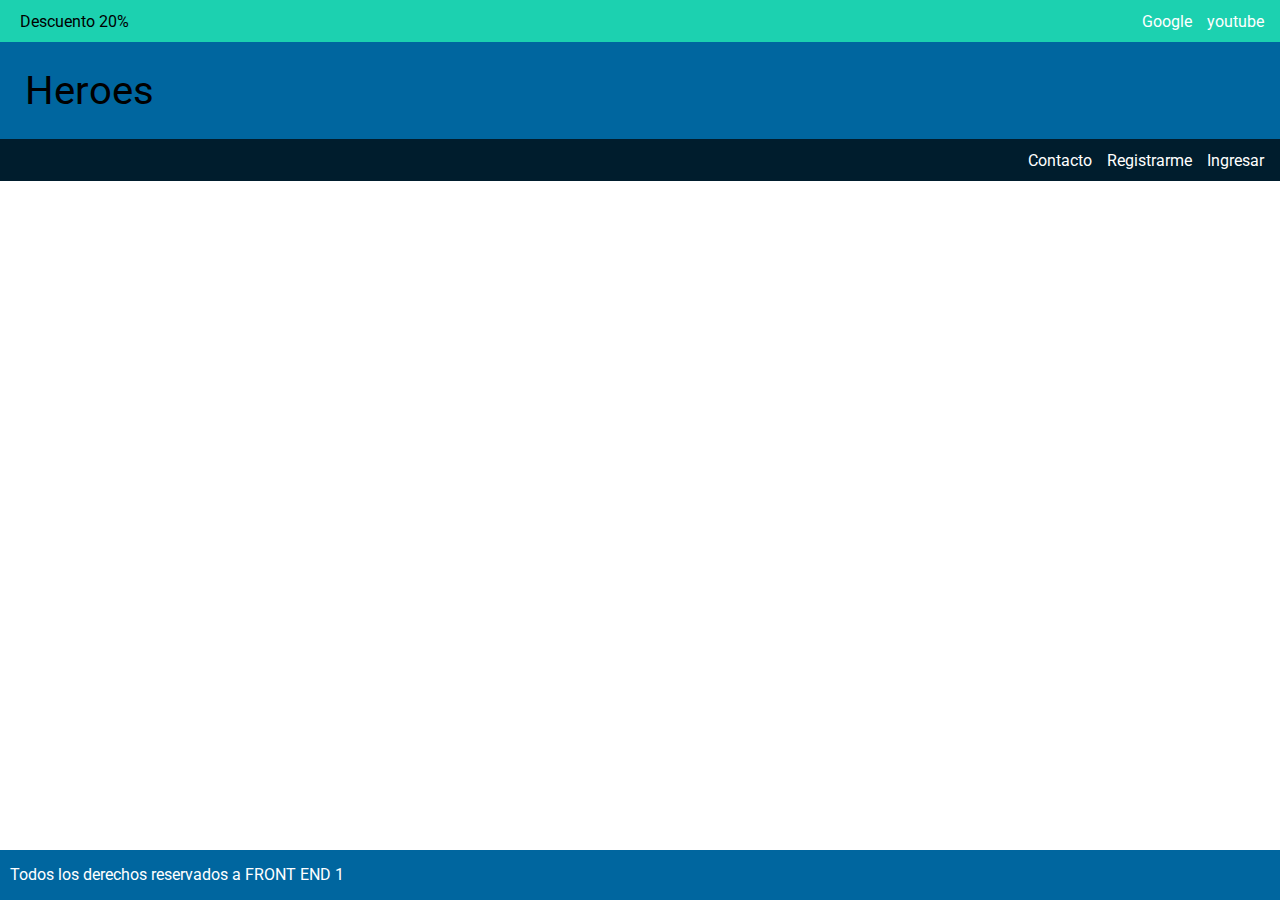
==== contacto.html @ 42bb9ef6 "Creeación de contacto.html - Está vacio" ====
<!DOCTYPE html>
<html lang="en">
  <head>
    <meta charset="UTF-8" />
    <meta http-equiv="X-UA-Compatible" content="IE=edge" />
    <meta name="viewport" content="width=device-width, initial-scale=1.0" />
    <title>Clase 16 - Formularios</title>
    <link href="css/style.css" rel="stylesheet" />
  </head>

  <body>
    <header class="header">
      <ul class="header__disscount">
        <li class="header__disscount__subtitle">Descuento 20%</li>
        <li>
          <a href="www.google.com" target="_blank" class="header__item"
            >Google</a
          >
        </li>
        <li>
          <a href="www.youtube.com" target="_blank" class="header__item"
            >youtube</a
          >
        </li>
      </ul>
      <h1 class="header__title">Heroes</h1>
      <ol class="header__contact">
        <li>
          <a href="contacto.html" target="_blank" class="header__item"
            >Contacto</a
          >
        </li>
        <li>
          <a href="reg.htm" target="_blank" class="header__item">Registrarme</a>
        </li>
        <li>
          <a href="ingresar.htm" target="_blank" class="header__item"
            >Ingresar</a
          >
        </li>
      </ol>
    </header>
    <main></main>
    <footer class="footer">
      <span>Todos los derechos reservados a FRONT END 1</span>
    </footer>
  </body>
</html>
---- css/style.css ----
@import url('https://fonts.googleapis.com/css2?family=Roboto:ital,wght@0,300;0,400;0,700;1,300;1,400;1,700&display=swap');

:root {
  --color-primary:  #00669F;
  --color-secodary: #1CD1B0;
  --color-terciary: #F3F3F3;
  --color-four:     #001D2D;
}

*{
  padding: 0;
  margin: 0;
  box-sizing: border-box;
}

body{
  background-color: #fff;
  font-size: 1rem;
  font-family: 'Roboto', sans-serif;
}

.header{
    background-color: var(--color-primary);
    box-shadow: 0px 10px 7px rgba(0, 0, 0, 0.25);
    height: 140px;
    position: sticky;
    top: 0;
    width: 100%;
    z-index: 10;
}
.header__disscount{
  font-weight: normal;
  background-color:var(--color-secodary);
  display: flex;
  justify-content: flex-end;
  gap:15px;
  padding-right: 1rem;
  height: 30%;
  list-style: none;
  align-items: center;
}

.header__disscount__subtitle{
  flex-grow: 0.98;
}

.header__disscount span{
  font-size: 17px; /* 1.063rem*/
  font-weight: normal;
  display: inline-block;
  margin: 10px;
}
.header__title{
  font-size: 40px; /* 2.5rem */
  font-weight: normal;
  line-height: 47px;
  margin: 25px 0px 25px 25px;
}
.header__contact{
  font-weight: normal;
  background-color:var(--color-four);
  display: flex;
  justify-content: flex-end;
  gap:15px;
  padding-right: 1rem;
  height: 30%;
  list-style: none;
  align-items: center;
}
.header__item{
color: white;
text-decoration: none;
font-size: 16px;
}
.heroes{
  align-content: center;
  display: inline-flex;
  flex-flow: row wrap;
  gap: 30px;
  justify-content: center;
  width: 100%;
  padding: 5%;
}
.card{
  background-color: var(--color-terciary);
  border-radius: 16px 16px 0px 0px;
  display: flex;
  flex-direction: column;
  height: 529px;
  position: relative;
  width: 300px;
 
}
.card__header{
  width: 100%;
  height: 194px;
}
.card__hart{
  position: absolute;
  top: 3%;
  left: 5%;
}
.card__body{
  font-weight: normal;
  text-align: center;
  position: relative;
}
.card__avatar{
  border-radius: 50%;
  position: absolute;
  left: 30%;
  top: -25%;
}
.card__title{
  font-size: 30px; /* 1.8rem*/
  font-weight: inherit;
  line-height: 35px;
  margin-top: 70px;
  text-align: inherit;
}

.card__body p{
  font-size: 16px; /*1rem*/
  padding: 16px; /*1 rem*/
  text-align: left;
}
.card__button{
  background-color: var(--color-primary);
  color: #fff;
  display: inline-block;
  font-size: 15px;
  margin: 10px auto;
  padding: 16px;
  width: 128px;
}
.footer{
  background-color: var(--color-primary);
  height: 50px;
  padding-left: 10px;
  position: fixed;
  bottom: 0;
  width: 100%;
}
.footer span{
  color: #fff;
  font-size: 16px;
  line-height: 50px;
  vertical-align: middle;
  
}
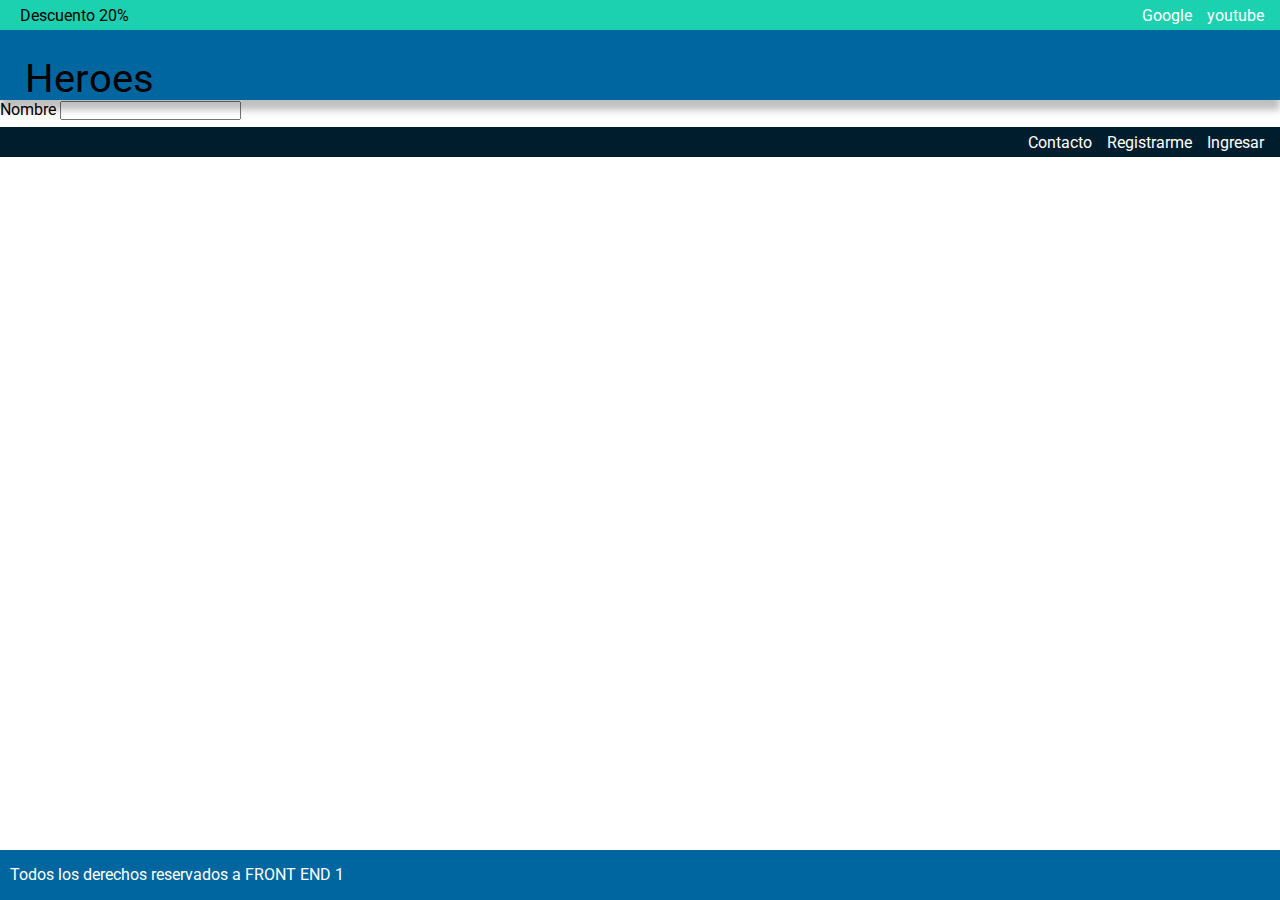
==== commit 94d85210: "Modificación de contaco.html" ====
--- a/contacto.html
+++ b/contacto.html
@@ -40,7 +40,13 @@
         </li>
       </ol>
     </header>
-    <main></main>
+    <main>
+        <form>
+          <label for="nombre">Nombre</label>
+          <input type="text" name="nombre" id="nombre">
+        </form>
+
+    </main>
     <footer class="footer">
       <span>Todos los derechos reservados a FRONT END 1</span>
     </footer>
--- a/css/style.css
+++ b/css/style.css
@@ -22,7 +22,7 @@
 .header{
     background-color: var(--color-primary);
     box-shadow: 0px 10px 7px rgba(0, 0, 0, 0.25);
-    height: 140px;
+    height: 100px;
     position: sticky;
     top: 0;
     width: 100%;
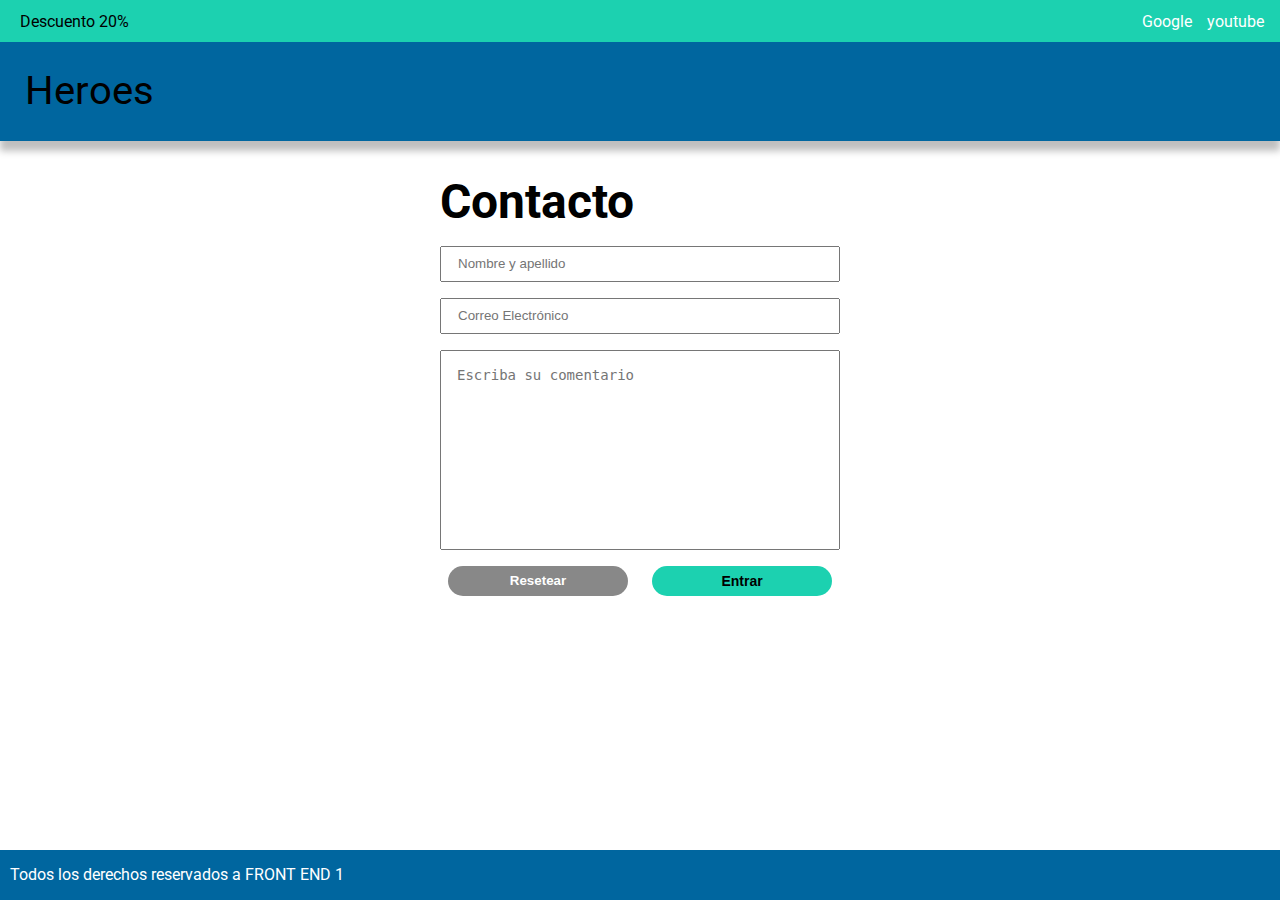
==== commit cb4d926a: "Creación de formulario en Contacto" ====
--- a/contacto.html
+++ b/contacto.html
@@ -24,28 +24,37 @@
         </li>
       </ul>
       <h1 class="header__title">Heroes</h1>
-      <ol class="header__contact">
-        <li>
-          <a href="contacto.html" target="_blank" class="header__item"
-            >Contacto</a
-          >
-        </li>
-        <li>
-          <a href="reg.htm" target="_blank" class="header__item">Registrarme</a>
-        </li>
-        <li>
-          <a href="ingresar.htm" target="_blank" class="header__item"
-            >Ingresar</a
-          >
-        </li>
-      </ol>
     </header>
-    <main>
-        <form>
-          <label for="nombre">Nombre</label>
-          <input type="text" name="nombre" id="nombre">
-        </form>
+    <main class="main">
+      <form class="main__form">
+        <label class="form_title">Contacto</label>
+        <input
+          type="text"
+          name="nombre"
+          id="nombre"
+          placeholder="Nombre y apellido"
+          class="form__item"
+        />
 
+        <input
+          type="email"
+          name="email"
+          id="email"
+          placeholder="Correo Electrónico"
+          class="form__item"
+        />
+
+        <textarea
+          name="comentario"
+          id="comentario"
+          placeholder="Escriba su comentario"
+          class="form__comment"
+          resize:none
+        ></textarea>
+
+        <button type="reset" class="button__reset">Resetear</button>
+        <button type="submit" class="button__in">Entrar</button>
+      </form>
     </main>
     <footer class="footer">
       <span>Todos los derechos reservados a FRONT END 1</span>
--- a/css/style.css
+++ b/css/style.css
@@ -1,78 +1,79 @@
-@import url('https://fonts.googleapis.com/css2?family=Roboto:ital,wght@0,300;0,400;0,700;1,300;1,400;1,700&display=swap');
+@import url("https://fonts.googleapis.com/css2?family=Roboto:ital,wght@0,300;0,400;0,700;1,300;1,400;1,700&display=swap");
 
 :root {
-  --color-primary:  #00669F;
-  --color-secodary: #1CD1B0;
-  --color-terciary: #F3F3F3;
-  --color-four:     #001D2D;
-}
-
-*{
+  --color-primary: #00669f;
+  --color-secodary: #1cd1b0;
+  --color-terciary: #f3f3f3;
+  --color-four: #001d2d;
+}
+
+* {
   padding: 0;
   margin: 0;
   box-sizing: border-box;
 }
 
-body{
+body {
   background-color: #fff;
   font-size: 1rem;
-  font-family: 'Roboto', sans-serif;
-}
-
-.header{
-    background-color: var(--color-primary);
-    box-shadow: 0px 10px 7px rgba(0, 0, 0, 0.25);
-    height: 100px;
-    position: sticky;
-    top: 0;
-    width: 100%;
-    z-index: 10;
-}
-.header__disscount{
-  font-weight: normal;
-  background-color:var(--color-secodary);
+  font-family: "Roboto", sans-serif;
+}
+
+.header {
+  background-color: var(--color-primary);
+  box-shadow: 0px 10px 7px rgba(0, 0, 0, 0.25);
+  position: sticky;
+  top: 0;
+  height: 8.8rem;
+  width: 100%;
+  z-index: 10;
+}
+.header__disscount {
+  font-weight: normal;
+  background-color: var(--color-secodary);
   display: flex;
   justify-content: flex-end;
-  gap:15px;
+  gap: 15px;
   padding-right: 1rem;
   height: 30%;
   list-style: none;
   align-items: center;
 }
 
-.header__disscount__subtitle{
+.header__disscount__subtitle {
   flex-grow: 0.98;
 }
 
-.header__disscount span{
+.header__disscount span {
   font-size: 17px; /* 1.063rem*/
   font-weight: normal;
   display: inline-block;
   margin: 10px;
 }
-.header__title{
+.header__title {
   font-size: 40px; /* 2.5rem */
   font-weight: normal;
   line-height: 47px;
   margin: 25px 0px 25px 25px;
-}
-.header__contact{
-  font-weight: normal;
-  background-color:var(--color-four);
+  align-items: center;
+}
+.header__contact {
+  font-weight: normal;
+  background-color: var(--color-four);
   display: flex;
   justify-content: flex-end;
-  gap:15px;
+  gap: 15px;
   padding-right: 1rem;
   height: 30%;
   list-style: none;
   align-items: center;
 }
-.header__item{
-color: white;
-text-decoration: none;
-font-size: 16px;
-}
-.heroes{
+.header__item {
+  color: white;
+  text-decoration: none;
+  font-size: 16px;
+}
+.heroes {
   align-content: center;
   display: inline-flex;
   flex-flow: row wrap;
@@ -81,7 +82,7 @@
   width: 100%;
   padding: 5%;
 }
-.card{
+.card {
   background-color: var(--color-terciary);
   border-radius: 16px 16px 0px 0px;
   display: flex;
@@ -89,29 +90,28 @@
   height: 529px;
   position: relative;
   width: 300px;
- 
-}
-.card__header{
+}
+.card__header {
   width: 100%;
   height: 194px;
 }
-.card__hart{
+.card__hart {
   position: absolute;
   top: 3%;
   left: 5%;
 }
-.card__body{
+.card__body {
   font-weight: normal;
   text-align: center;
   position: relative;
 }
-.card__avatar{
+.card__avatar {
   border-radius: 50%;
   position: absolute;
   left: 30%;
   top: -25%;
 }
-.card__title{
+.card__title {
   font-size: 30px; /* 1.8rem*/
   font-weight: inherit;
   line-height: 35px;
@@ -119,12 +119,12 @@
   text-align: inherit;
 }
 
-.card__body p{
+.card__body p {
   font-size: 16px; /*1rem*/
   padding: 16px; /*1 rem*/
   text-align: left;
 }
-.card__button{
+.card__button {
   background-color: var(--color-primary);
   color: #fff;
   display: inline-block;
@@ -133,7 +133,7 @@
   padding: 16px;
   width: 128px;
 }
-.footer{
+.footer {
   background-color: var(--color-primary);
   height: 50px;
   padding-left: 10px;
@@ -141,10 +141,70 @@
   bottom: 0;
   width: 100%;
 }
-.footer span{
+.footer span {
   color: #fff;
   font-size: 16px;
   line-height: 50px;
   vertical-align: middle;
-  
-}
+}
+
+.main__form {
+  position: relative;
+}
+
+.form__item {
+  display: block;
+  height: 30px;
+  width: 400px;
+  padding: 1rem;
+  margin-top: 1rem;
+  margin-bottom: 1rem;
+}
+
+.form_title {
+  font-size: 48px;
+  font-weight: 700;
+}
+
+.button__reset {
+  width: 180px;
+  height: 30px;
+  border-radius: 15px;
+  position: absolute;
+  left: 2%;
+  background-color: #888888;
+  border: none;
+  color: white;
+  font-weight: 700;
+}
+
+.button__in {
+  width: 180px;
+  height: 30px;
+  border-radius: 15px;
+  position: absolute;
+  right: 2%;
+  background-color: #1cd1b0;
+  border: none;
+  color: black;
+  font-weight: 700;
+  font-size: 14px;
+}
+
+.form__comment {
+  display: block;
+  width: 400px;
+  padding: 1rem;
+  margin-top: 1rem;
+  margin-bottom: 1rem;
+  height: 200px;
+  resize: none;
+  font-size: 14px;
+}
+
+.main {
+  display: flex;
+  justify-content: center;
+  align-items: center;
+  padding: 2rem;
+}
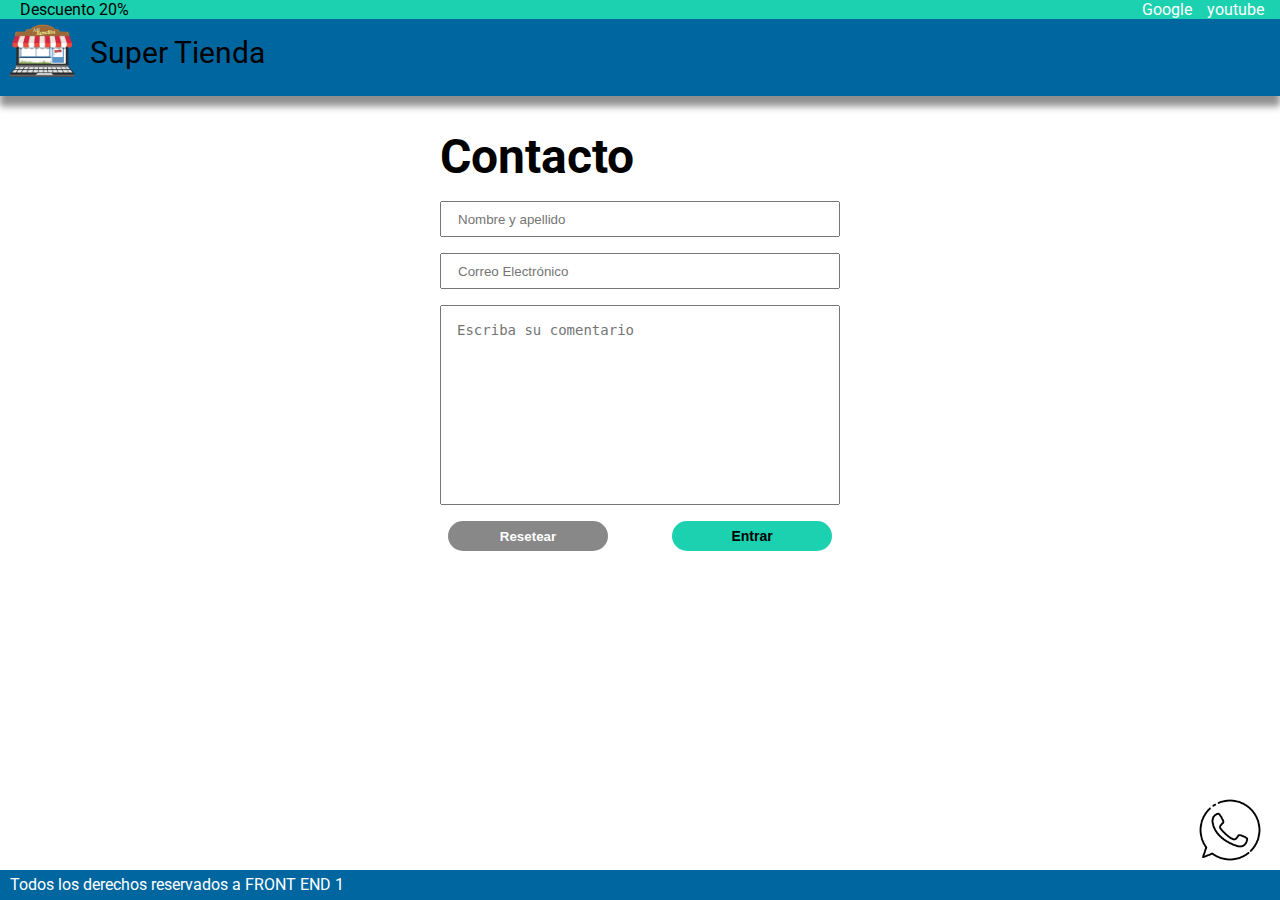
==== commit b2b3ebb1: "Se hace Responsive todas las páginas" ====
--- a/contacto.html
+++ b/contacto.html
@@ -4,26 +4,30 @@
     <meta charset="UTF-8" />
     <meta http-equiv="X-UA-Compatible" content="IE=edge" />
     <meta name="viewport" content="width=device-width, initial-scale=1.0" />
-    <title>Clase 16 - Formularios</title>
+    <title>Contacto</title>
     <link href="css/style.css" rel="stylesheet" />
   </head>
 
   <body>
     <header class="header">
-      <ul class="header__disscount">
-        <li class="header__disscount__subtitle">Descuento 20%</li>
-        <li>
-          <a href="www.google.com" target="_blank" class="header__item"
-            >Google</a
-          >
-        </li>
-        <li>
-          <a href="www.youtube.com" target="_blank" class="header__item"
-            >youtube</a
-          >
-        </li>
-      </ul>
-      <h1 class="header__title">Heroes</h1>
+      <header class="header">
+        <ul class="header__disscount">
+          <li class="header__disscount__subtitle">Descuento 20%</li>
+          <li>
+            <a href="www.google.com" target="_blank" class="header__item"
+              >Google</a
+            >
+          </li>
+          <li>
+            <a href="www.youtube.com" target="_blank" class="header__item"
+              >youtube</a
+            >
+          </li>
+        </ul>
+        <div class="header__title">
+          <img src="images/shop.png" class="header__logo">
+          <h1 class="header__subtitle">Super Tienda</h1>
+        </div>
     </header>
     <main class="main">
       <form class="main__form">
@@ -55,9 +59,10 @@
         <button type="reset" class="button__reset">Resetear</button>
         <button type="submit" class="button__in">Entrar</button>
       </form>
+      <a href="https://wa.me/+573158733407" target="_blank"><img src="/images/whatsapp.png" class="button"></a> 
     </main>
     <footer class="footer">
-      <span>Todos los derechos reservados a FRONT END 1</span>
+      <span class="footer__le">Todos los derechos reservados a FRONT END 1</span>
     </footer>
   </body>
 </html>
--- a/css/style.css
+++ b/css/style.css
@@ -24,7 +24,7 @@
   box-shadow: 0px 10px 7px rgba(0, 0, 0, 0.25);
   position: sticky;
   top: 0;
-  height: 8.8rem;
+  height: 6rem;
   width: 100%;
   z-index: 10;
 }
@@ -35,7 +35,7 @@
   justify-content: flex-end;
   gap: 15px;
   padding-right: 1rem;
-  height: 30%;
+  height: 20%;
   list-style: none;
   align-items: center;
 }
@@ -50,12 +50,22 @@
   display: inline-block;
   margin: 10px;
 }
-.header__title {
-  font-size: 40px; /* 2.5rem */
+.header__subtitle {
+  font-size: 30px;
   font-weight: normal;
   line-height: 47px;
-  margin: 25px 0px 25px 25px;
-  align-items: center;
+  align-items: center;
+  padding: 10px;
+}
+.header__title{
+    display: flex;
+    align-items: center;
+    justify-content: start;
+}
+.header__logo{
+  width: 80px;
+  height: 60px;
+
 }
 .header__contact {
   font-weight: normal;
@@ -64,9 +74,20 @@
   justify-content: flex-end;
   gap: 15px;
   padding-right: 1rem;
-  height: 30%;
+  height: 20%;
   list-style: none;
   align-items: center;
+}
+.header__contact2 {
+  font-weight: normal;
+  background-color: var(--color-primary));
+  display: flex;
+  justify-content:space-evenly;
+  align-items: center;
+  gap: 15px;
+  height: 20%;
+  list-style: none;
+
 }
 .header__item {
   color: white;
@@ -135,11 +156,13 @@
 }
 .footer {
   background-color: var(--color-primary);
-  height: 50px;
+  height: 30px;
   padding-left: 10px;
   position: fixed;
   bottom: 0;
   width: 100%;
+  display: flex;
+  align-items: center;
 }
 .footer span {
   color: #fff;
@@ -150,12 +173,13 @@
 
 .main__form {
   position: relative;
+  width: 400px;
 }
 
 .form__item {
   display: block;
   height: 30px;
-  width: 400px;
+  width: 100%;
   padding: 1rem;
   margin-top: 1rem;
   margin-bottom: 1rem;
@@ -167,7 +191,7 @@
 }
 
 .button__reset {
-  width: 180px;
+  width: 40%;
   height: 30px;
   border-radius: 15px;
   position: absolute;
@@ -179,7 +203,7 @@
 }
 
 .button__in {
-  width: 180px;
+  width: 40%;
   height: 30px;
   border-radius: 15px;
   position: absolute;
@@ -193,7 +217,7 @@
 
 .form__comment {
   display: block;
-  width: 400px;
+  width: 100%;
   padding: 1rem;
   margin-top: 1rem;
   margin-bottom: 1rem;
@@ -204,7 +228,80 @@
 
 .main {
   display: flex;
+  flex-direction: column;
   justify-content: center;
   align-items: center;
   padding: 2rem;
-}
+  position: relative;
+}
+
+.form__select {
+  display: block;
+  height: 30px;
+  width: 100%;
+  margin-top: 1rem;
+  margin-bottom: 1rem;
+  color: black;
+}
+.form__end {
+  position: absolute;
+  bottom: -30px;
+}
+
+.form__link {
+  text-decoration: none;
+  color: var(--color-primary);
+}
+.button__reg {
+  width: 80%;
+  height: 30px;
+  border-radius: 15px;
+  position: absolute;
+  left: 10%;
+  background-color: #1cd1b0;
+  border: none;
+  color: black;
+  font-weight: 700;
+  font-size: 14px;
+}
+.button{
+  position: fixed;
+  z-index: 50;
+  bottom: 30px;
+  right: 10px;
+  width: 80px;
+  border-radius: 50%;
+}
+.button:hover{
+  background-color: green;
+}
+
+@media screen and (max-width:460px){
+  .header__contact{
+    display: none;
+  }
+  .button{
+    display: none;
+  }
+
+  .footer__le{
+  display: none;
+  }
+  .main__form {
+    width: 250px;
+  }
+  .form__comment {
+    height: 100px;
+  }
+  .form__end{
+    margin-bottom: 10px;
+  }
+  
+}
+
+@media  screen and (min-width: 461px){
+  .header__contact2{
+    display: none;
+  }
+}
+  
